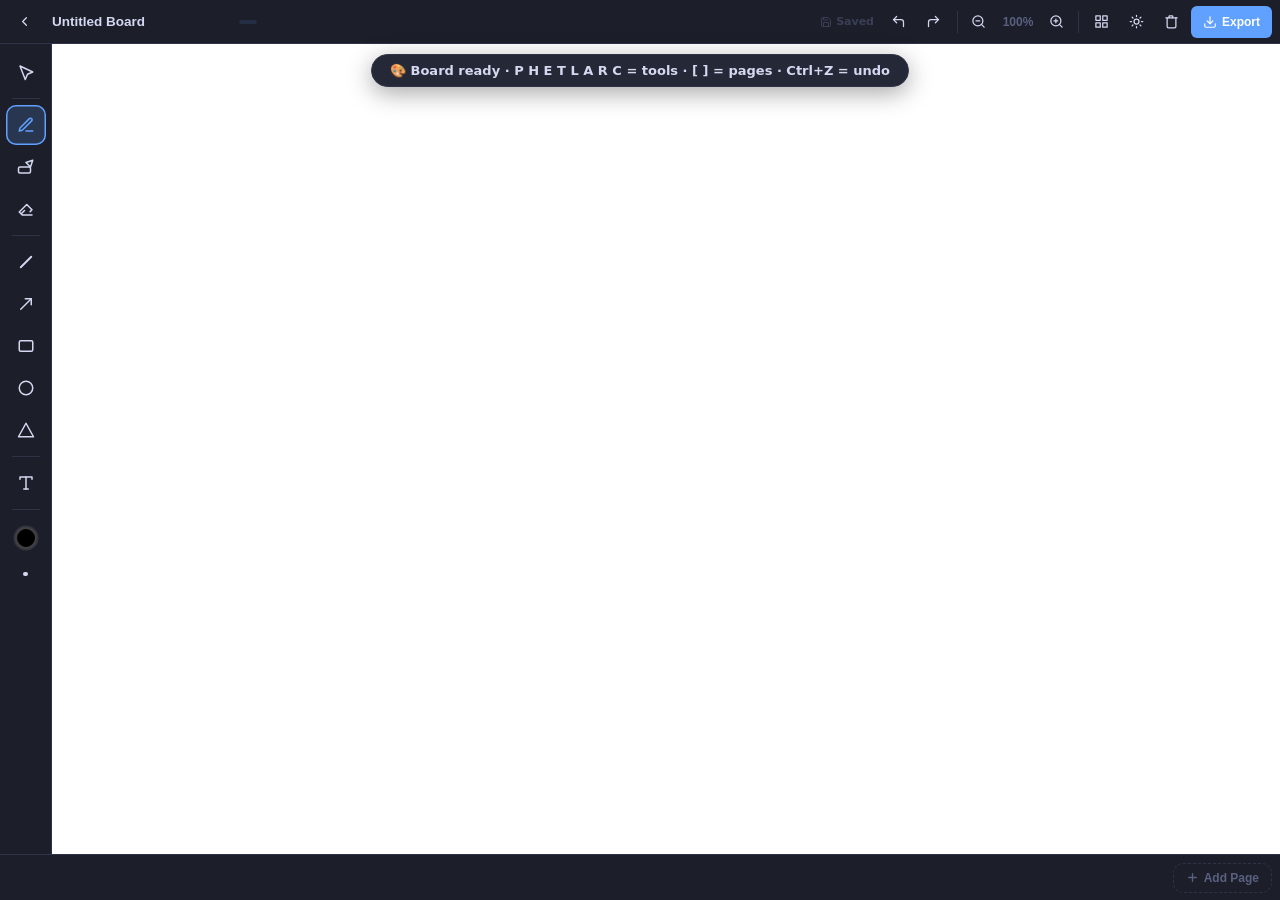
==== canvas.html @ 5889ad1d "Initial commit" ====
<!DOCTYPE html>
<html lang="en">
<head>
  <meta charset="UTF-8"/>
  <meta name="viewport" content="width=device-width,initial-scale=1,maximum-scale=1,user-scalable=no"/>
  <title>StudyCanvas Board</title>
  <link rel="stylesheet" href="canvas-styles.css"/>
</head>
<body>

<!-- ═══════════════════════════════════════════
     TOP BAR  (same slim bar as Ziteboard)
═══════════════════════════════════════════════ -->
<header class="zb-topbar">

  <div class="zb-topbar__left">
    <!-- Back -->
    <button class="zb-icon-btn" id="btn-back" title="Back to Notes">
      <svg viewBox="0 0 24 24"><polyline points="15 18 9 12 15 6"/></svg>
    </button>
    <!-- Board title -->
    <input  class="zb-title" id="board-title" value="Untitled Board" spellcheck="false"/>
    <span   class="zb-subject-pill" id="subject-pill"></span>
  </div>

  <div class="zb-topbar__right">
    <!-- Auto-save badge -->
    <span class="zb-save-badge" id="save-badge">
      <svg viewBox="0 0 24 24"><path d="M19 21H5a2 2 0 0 1-2-2V5a2 2 0 0 1 2-2h11l5 5v11a2 2 0 0 1-2 2z"/><polyline points="17 21 17 13 7 13 7 21"/><polyline points="7 3 7 8 15 8"/></svg>
      <span id="save-text">Saved</span>
    </span>

    <!-- Undo -->
    <button class="zb-icon-btn" id="btn-undo" title="Undo  Ctrl+Z">
      <svg viewBox="0 0 24 24"><polyline points="9 14 4 9 9 4"/><path d="M20 20v-7a4 4 0 0 0-4-4H4"/></svg>
    </button>
    <!-- Redo -->
    <button class="zb-icon-btn" id="btn-redo" title="Redo  Ctrl+Y">
      <svg viewBox="0 0 24 24"><polyline points="15 14 20 9 15 4"/><path d="M4 20v-7a4 4 0 0 1 4-4h12"/></svg>
    </button>

    <div class="zb-topbar-sep"></div>

    <!-- Zoom -->
    <button class="zb-icon-btn zb-zoom-btn" id="btn-zoom-out" title="Zoom out">
      <svg viewBox="0 0 24 24"><circle cx="11" cy="11" r="8"/><line x1="21" y1="21" x2="16.65" y2="16.65"/><line x1="8" y1="11" x2="14" y2="11"/></svg>
    </button>
    <button class="zb-zoom-display" id="btn-zoom-reset" title="Reset zoom">100%</button>
    <button class="zb-icon-btn zb-zoom-btn" id="btn-zoom-in" title="Zoom in">
      <svg viewBox="0 0 24 24"><circle cx="11" cy="11" r="8"/><line x1="21" y1="21" x2="16.65" y2="16.65"/><line x1="11" y1="8" x2="11" y2="14"/><line x1="8" y1="11" x2="14" y2="11"/></svg>
    </button>

    <div class="zb-topbar-sep"></div>

    <!-- Grid toggle -->
    <button class="zb-icon-btn" id="btn-grid" title="Toggle grid">
      <svg viewBox="0 0 24 24"><rect x="3" y="3" width="7" height="7"/><rect x="14" y="3" width="7" height="7"/><rect x="14" y="14" width="7" height="7"/><rect x="3" y="14" width="7" height="7"/></svg>
    </button>

    <!-- Board theme -->
    <button class="zb-icon-btn" id="btn-theme" title="Board background">
      <svg viewBox="0 0 24 24"><circle cx="12" cy="12" r="4"/><path d="M12 2v2M12 20v2M4.93 4.93l1.41 1.41M17.66 17.66l1.41 1.41M2 12h2M20 12h2M6.34 17.66l-1.41 1.41M19.07 4.93l-1.41 1.41"/></svg>
    </button>

    <!-- Clear page -->
    <button class="zb-icon-btn zb-danger-btn" id="btn-clear" title="Clear current page">
      <svg viewBox="0 0 24 24"><polyline points="3 6 5 6 21 6"/><path d="M19 6v14a2 2 0 0 1-2 2H7a2 2 0 0 1-2-2V6m3 0V4a1 1 0 0 1 1-1h4a1 1 0 0 1 1 1v2"/></svg>
    </button>

    <!-- Export dropdown trigger -->
    <div class="zb-dropdown-wrap" id="export-wrap">
      <button class="zb-icon-btn zb-accent-btn" id="btn-export-toggle" title="Export">
        <svg viewBox="0 0 24 24"><path d="M21 15v4a2 2 0 0 1-2 2H5a2 2 0 0 1-2-2v-4"/><polyline points="7 10 12 15 17 10"/><line x1="12" y1="15" x2="12" y2="3"/></svg>
        Export
      </button>
      <div class="zb-dropdown" id="export-menu">
        <button class="zb-dropdown-item" id="export-png">
          <svg viewBox="0 0 24 24"><rect x="3" y="3" width="18" height="18" rx="2"/><circle cx="8.5" cy="8.5" r="1.5"/><polyline points="21 15 16 10 5 21"/></svg>
          PNG — current page
        </button>
        <button class="zb-dropdown-item" id="export-pdf">
          <svg viewBox="0 0 24 24"><path d="M14 2H6a2 2 0 0 0-2 2v16a2 2 0 0 0 2 2h12a2 2 0 0 0 2-2V8z"/><polyline points="14 2 14 8 20 8"/><line x1="16" y1="13" x2="8" y2="13"/><line x1="16" y1="17" x2="8" y2="17"/><polyline points="10 9 9 9 8 9"/></svg>
          PDF — all pages
        </button>
      </div>
    </div>
  </div>
</header>

<!-- ═══════════════════════════════════════════
     MAIN WORKSPACE
═══════════════════════════════════════════════ -->
<div class="zb-workspace">

  <!-- ── LEFT TOOLBAR (Ziteboard-exact vertical) ── -->
  <aside class="zb-toolbar" id="zb-toolbar">

    <!-- Select -->
    <button class="zb-tool" data-tool="select" title="Select  V">
      <svg viewBox="0 0 24 24"><path d="M4 4l7 18 3-7 7-3L4 4z"/></svg>
    </button>

    <div class="zb-tool-sep"></div>

    <!-- Pen -->
    <button class="zb-tool active" data-tool="pen" title="Pen  P">
      <svg viewBox="0 0 24 24"><path d="M12 20h9"/><path d="M16.5 3.5a2.121 2.121 0 0 1 3 3L7 19l-4 1 1-4L16.5 3.5z"/></svg>
    </button>

    <!-- Highlighter -->
    <button class="zb-tool" data-tool="highlighter" title="Highlighter  H">
      <svg viewBox="0 0 24 24"><rect x="2" y="12" width="16" height="8" rx="2"/><path d="M18 12l3-9-9 3 6 6z"/></svg>
    </button>

    <!-- Eraser -->
    <button class="zb-tool" data-tool="eraser" title="Eraser  E">
      <svg viewBox="0 0 24 24"><path d="M20 20H7L3 16l10-10 7 7-2.5 2.5"/><path d="M6 18l4-4"/></svg>
    </button>

    <div class="zb-tool-sep"></div>

    <!-- Line -->
    <button class="zb-tool" data-tool="line" title="Line  L">
      <svg viewBox="0 0 24 24"><line x1="5" y1="19" x2="19" y2="5" stroke-width="2.5"/></svg>
    </button>

    <!-- Arrow -->
    <button class="zb-tool" data-tool="arrow" title="Arrow  A">
      <svg viewBox="0 0 24 24"><line x1="5" y1="19" x2="19" y2="5"/><polyline points="11 5 19 5 19 13"/></svg>
    </button>

    <!-- Rectangle -->
    <button class="zb-tool" data-tool="rect" title="Rectangle  R">
      <svg viewBox="0 0 24 24"><rect x="3" y="5" width="18" height="14" rx="2"/></svg>
    </button>

    <!-- Circle -->
    <button class="zb-tool" data-tool="circle" title="Circle  C">
      <svg viewBox="0 0 24 24"><circle cx="12" cy="12" r="9"/></svg>
    </button>

    <!-- Triangle -->
    <button class="zb-tool" data-tool="triangle" title="Triangle">
      <svg viewBox="0 0 24 24"><polygon points="12 3 22 21 2 21"/></svg>
    </button>

    <div class="zb-tool-sep"></div>

    <!-- Text -->
    <button class="zb-tool" data-tool="text" title="Text  T">
      <svg viewBox="0 0 24 24"><polyline points="4 7 4 4 20 4 20 7"/><line x1="9" y1="20" x2="15" y2="20"/><line x1="12" y1="4" x2="12" y2="20"/></svg>
    </button>

    <div class="zb-tool-sep"></div>

    <!-- Current color chip (opens color panel) -->
    <button class="zb-color-chip" id="color-chip" title="Color">
      <span class="zb-color-chip__inner" id="color-chip-inner"></span>
    </button>

    <!-- Stroke size indicator -->
    <button class="zb-size-chip" id="size-chip" title="Stroke width">
      <span class="zb-size-dot" id="size-dot"></span>
    </button>

  </aside>

  <!-- ── FLOATING COLOR PANEL ── -->
  <div class="zb-color-panel" id="color-panel">
    <div class="zb-color-panel__swatches">
      <button class="zb-swatch" data-color="#000000" style="background:#000" title="Black"></button>
      <button class="zb-swatch" data-color="#ffffff" style="background:#fff;border:1px solid #ccc" title="White"></button>
      <button class="zb-swatch" data-color="#ef4444" style="background:#ef4444" title="Red"></button>
      <button class="zb-swatch" data-color="#f97316" style="background:#f97316" title="Orange"></button>
      <button class="zb-swatch" data-color="#eab308" style="background:#eab308" title="Yellow"></button>
      <button class="zb-swatch" data-color="#22c55e" style="background:#22c55e" title="Green"></button>
      <button class="zb-swatch" data-color="#06b6d4" style="background:#06b6d4" title="Cyan"></button>
      <button class="zb-swatch" data-color="#3b82f6" style="background:#3b82f6" title="Blue"></button>
      <button class="zb-swatch" data-color="#8b5cf6" style="background:#8b5cf6" title="Purple"></button>
      <button class="zb-swatch" data-color="#ec4899" style="background:#ec4899" title="Pink"></button>
      <button class="zb-swatch" data-color="#6b7280" style="background:#6b7280" title="Gray"></button>
      <button class="zb-swatch" data-color="#1e293b" style="background:#1e293b" title="Dark"></button>
    </div>
    <label class="zb-custom-color-wrap" title="Custom">
      <span>Custom</span>
      <input type="color" id="custom-color" value="#000000"/>
    </label>
    <!-- Stroke size -->
    <div class="zb-size-row">
      <span class="zb-size-row__label">Size</span>
      <div class="zb-size-presets">
        <button class="zb-size-preset" data-sz="2"  title="Thin"><span style="width:3px;height:3px;background:currentColor;border-radius:50%;display:block"></span></button>
        <button class="zb-size-preset" data-sz="5"  title="Medium"><span style="width:7px;height:7px;background:currentColor;border-radius:50%;display:block"></span></button>
        <button class="zb-size-preset" data-sz="10" title="Thick"><span style="width:12px;height:12px;background:currentColor;border-radius:50%;display:block"></span></button>
        <button class="zb-size-preset" data-sz="20" title="XL"><span style="width:18px;height:18px;background:currentColor;border-radius:50%;display:block"></span></button>
      </div>
      <input type="range" min="1" max="40" value="3" class="zb-size-slider" id="size-slider"/>
    </div>
  </div>

  <!-- ── CANVAS AREA ── -->
  <div class="zb-canvas-wrap" id="canvas-wrap">
    <canvas id="grid-canvas"></canvas>
    <canvas id="draw-canvas"></canvas>
    <canvas id="temp-canvas"></canvas>
    <textarea id="text-box" class="zb-text-box" placeholder="Type…  (Ctrl+Enter = commit)"></textarea>
  </div>

</div>

<!-- ═══════════════════════════════════════════
     BOTTOM PAGE BAR  (Ziteboard-style)
═══════════════════════════════════════════════ -->
<footer class="zb-pagebar">
  <div class="zb-pagebar__scroll" id="page-tabs-wrap">
    <div class="zb-pagebar__tabs" id="page-tabs"></div>
  </div>
  <button class="zb-add-page" id="btn-add-page">
    <svg viewBox="0 0 24 24"><line x1="12" y1="5" x2="12" y2="19"/><line x1="5" y1="12" x2="19" y2="12"/></svg>
    Add Page
  </button>
</footer>

<!-- ── CONFIRM MODAL ── -->
<div class="zb-modal-overlay" id="zb-confirm">
  <div class="zb-modal">
    <p class="zb-modal__title"  id="conf-title">Are you sure?</p>
    <p class="zb-modal__body"   id="conf-body">This cannot be undone.</p>
    <div class="zb-modal__btns">
      <button class="zb-btn-ghost"   id="conf-cancel">Cancel</button>
      <button class="zb-btn-danger"  id="conf-ok">Yes, delete</button>
    </div>
  </div>
</div>

<!-- ── TOAST ── -->
<div class="zb-toast" id="zb-toast"></div>

<!-- ── Custom cursor ── -->
<div class="zb-cursor" id="zb-cursor"></div>

<script src="canvas-script.js"></script>
</body>
</html>
---- canvas-styles.css ----
/* ====================================================
   StudyCanvas — canvas-styles.css
   Ziteboard-exact layout & feel
   ==================================================== */

*,*::before,*::after{box-sizing:border-box;margin:0;padding:0}
html,body{width:100%;height:100%;overflow:hidden;-webkit-font-smoothing:antialiased}

/* ── THEME VARIABLES ── */
:root{
  /* board backgrounds */
  --board-white: #ffffff;
  --board-dark:  #1a1d27;
  --board-grid-light: rgba(0,0,0,0.07);
  --board-grid-dark:  rgba(255,255,255,0.06);

  /* UI chrome */
  --ui-bg:      #1c1e2a;
  --ui-bg2:     #252836;
  --ui-border:  #2e3347;
  --ui-text:    #d4d8f0;
  --ui-muted:   #5a6080;
  --ui-hover:   rgba(255,255,255,0.06);
  --ui-active:  rgba(99,160,255,0.18);
  --accent:     #60a0ff;
  --accent2:    #7eb8ff;
  --danger:     #f87171;
  --success:    #4ade80;

  --topbar-h:   44px;
  --sidebar-w:  52px;
  --pagebar-h:  46px;

  --radius-sm:  6px;
  --radius-md:  10px;
  --radius-lg:  16px;
}

body{
  font-family:-apple-system,BlinkMacSystemFont,'Segoe UI',system-ui,sans-serif;
  font-size:13px;
  color:var(--ui-text);
  background:var(--ui-bg);
  display:flex;
  flex-direction:column;
  height:100dvh;
}

/* ════════════════════════════════════
   TOP BAR
════════════════════════════════════ */
.zb-topbar{
  display:flex;
  align-items:center;
  height:var(--topbar-h);
  min-height:var(--topbar-h);
  background:var(--ui-bg);
  border-bottom:1px solid var(--ui-border);
  padding:0 8px;
  gap:4px;
  z-index:20;
  flex-shrink:0;
}

.zb-topbar__left{display:flex;align-items:center;gap:6px;flex:1;min-width:0}
.zb-topbar__right{display:flex;align-items:center;gap:3px;flex-shrink:0}

/* Title input */
.zb-title{
  background:none;border:none;outline:none;
  font-size:13.5px;font-weight:600;
  color:var(--ui-text);
  max-width:200px;min-width:80px;
  padding:3px 6px;border-radius:var(--radius-sm);
  transition:background .15s;
  white-space:nowrap;overflow:hidden;text-overflow:ellipsis;
}
.zb-title:focus{background:var(--ui-hover);}

/* Subject pill */
.zb-subject-pill{
  display:inline-block;
  font-size:10px;font-weight:700;letter-spacing:.06em;
  padding:2px 9px;border-radius:50px;
  background:rgba(96,160,255,.13);
  color:var(--accent);
  text-transform:uppercase;
  white-space:nowrap;
}

/* Icon buttons */
.zb-icon-btn{
  display:flex;align-items:center;justify-content:center;gap:5px;
  width:32px;height:32px;
  background:none;border:none;border-radius:var(--radius-sm);
  color:var(--ui-text);cursor:pointer;
  transition:background .12s,color .12s,transform .08s;
  flex-shrink:0;
}
.zb-icon-btn svg{width:15px;height:15px;fill:none;stroke:currentColor;stroke-width:2;stroke-linecap:round;stroke-linejoin:round}
.zb-icon-btn:hover{background:var(--ui-hover);}
.zb-icon-btn:active{transform:scale(.88);}
.zb-icon-btn.active{background:var(--ui-active);color:var(--accent);}

.zb-topbar-sep{width:1px;height:22px;background:var(--ui-border);margin:0 4px;flex-shrink:0}

/* Zoom display */
.zb-zoom-display{
  background:none;border:none;
  font-size:12px;font-weight:700;color:var(--ui-muted);
  padding:4px 6px;border-radius:var(--radius-sm);cursor:pointer;
  transition:background .12s,color .12s;min-width:44px;text-align:center;
}
.zb-zoom-display:hover{background:var(--ui-hover);color:var(--ui-text);}
.zb-zoom-btn{width:28px;height:28px;}

/* Save badge */
.zb-save-badge{
  display:flex;align-items:center;gap:4px;
  font-size:11px;font-weight:600;
  color:var(--ui-muted);opacity:.5;
  transition:opacity .25s,color .25s;
  padding:0 6px;
}
.zb-save-badge svg{width:12px;height:12px;fill:none;stroke:currentColor;stroke-width:2;stroke-linecap:round;stroke-linejoin:round}
.zb-save-badge.saving{opacity:1;color:#fbbf24}
.zb-save-badge.saved {opacity:1;color:var(--success)}

/* Danger + accent topbar buttons */
.zb-danger-btn:hover{background:rgba(248,113,113,.15)!important;color:var(--danger)!important}
.zb-accent-btn{
  display:flex;align-items:center;gap:5px;
  width:auto;padding:0 12px;
  background:var(--accent);color:#fff;
  font-size:12px;font-weight:700;
  border-radius:var(--radius-sm);
}
.zb-accent-btn:hover{opacity:.85;background:var(--accent)!important;color:#fff!important}
.zb-accent-btn svg{width:14px;height:14px;stroke:#fff}

/* Export dropdown */
.zb-dropdown-wrap{position:relative;}
.zb-dropdown{
  display:none;
  position:absolute;top:calc(100% + 6px);right:0;
  background:var(--ui-bg2);
  border:1px solid var(--ui-border);
  border-radius:var(--radius-md);
  overflow:hidden;
  box-shadow:0 8px 32px rgba(0,0,0,.4);
  min-width:200px;
  z-index:200;
}
.zb-dropdown.open{display:block}
.zb-dropdown-item{
  display:flex;align-items:center;gap:10px;
  width:100%;padding:11px 14px;
  background:none;border:none;
  color:var(--ui-text);font-size:13px;cursor:pointer;
  transition:background .12s;text-align:left;
}
.zb-dropdown-item:hover{background:var(--ui-hover)}
.zb-dropdown-item svg{width:15px;height:15px;fill:none;stroke:currentColor;stroke-width:2;stroke-linecap:round;stroke-linejoin:round;flex-shrink:0}

/* ════════════════════════════════════
   WORKSPACE  (sidebar + canvas)
════════════════════════════════════ */
.zb-workspace{
  display:flex;
  flex:1;
  overflow:hidden;
  position:relative;
}

/* ── LEFT TOOLBAR ── */
.zb-toolbar{
  width:var(--sidebar-w);
  min-width:var(--sidebar-w);
  background:var(--ui-bg);
  border-right:1px solid var(--ui-border);
  display:flex;
  flex-direction:column;
  align-items:center;
  padding:8px 0;
  gap:2px;
  overflow-y:auto;
  overflow-x:hidden;
  z-index:15;
  flex-shrink:0;
}
.zb-toolbar::-webkit-scrollbar{display:none}

/* Tool buttons */
.zb-tool{
  width:40px;height:40px;
  display:flex;align-items:center;justify-content:center;
  background:none;border:none;
  border-radius:var(--radius-md);
  color:var(--ui-text);cursor:pointer;
  position:relative;
  transition:background .12s,color .12s,transform .08s;
}
.zb-tool svg{width:18px;height:18px;fill:none;stroke:currentColor;stroke-width:2;stroke-linecap:round;stroke-linejoin:round;transition:stroke .12s}
.zb-tool:hover{background:var(--ui-hover)}
.zb-tool:active{transform:scale(.86)}
.zb-tool.active{
  background:var(--ui-active);
  color:var(--accent);
  box-shadow:inset 0 0 0 1.5px var(--accent);
}
.zb-tool.active svg{stroke:var(--accent)}

.zb-tool-sep{width:28px;height:1px;background:var(--ui-border);margin:4px 0;flex-shrink:0}

/* Color chip */
.zb-color-chip{
  width:36px;height:36px;
  display:flex;align-items:center;justify-content:center;
  background:none;border:none;cursor:pointer;
  border-radius:var(--radius-md);
  transition:background .12s;
  margin-top:4px;
}
.zb-color-chip:hover{background:var(--ui-hover)}
.zb-color-chip__inner{
  width:22px;height:22px;
  border-radius:50%;
  background:#000;
  border:2.5px solid rgba(255,255,255,.25);
  box-shadow:0 0 0 1.5px rgba(255,255,255,.1);
  transition:background .15s,box-shadow .15s;
  display:block;
}

/* Size chip */
.zb-size-chip{
  width:36px;height:32px;
  display:flex;align-items:center;justify-content:center;
  background:none;border:none;cursor:pointer;
  border-radius:var(--radius-sm);
  transition:background .12s;
}
.zb-size-chip:hover{background:var(--ui-hover)}
.zb-size-dot{
  border-radius:50%;
  background:var(--ui-text);
  display:block;
  width:6px;height:6px;
  transition:width .15s,height .15s;
}

/* ── FLOATING COLOR PANEL ── */
.zb-color-panel{
  position:absolute;
  left:calc(var(--sidebar-w) + 8px);
  bottom: calc(var(--pagebar-h) + 8px);
  background:var(--ui-bg2);
  border:1px solid var(--ui-border);
  border-radius:var(--radius-lg);
  padding:12px;
  width:220px;
  box-shadow:0 8px 32px rgba(0,0,0,.45);
  z-index:50;
  display:none;
  opacity:0;
  transform:translateX(-8px);
  transition:opacity .18s,transform .18s;
}
.zb-color-panel.open{display:block;}
.zb-color-panel.visible{opacity:1;transform:translateX(0);}

.zb-color-panel__swatches{
  display:grid;
  grid-template-columns:repeat(6,1fr);
  gap:6px;
  margin-bottom:10px;
}
.zb-swatch{
  width:28px;height:28px;
  border-radius:50%;
  border:2px solid transparent;
  cursor:pointer;
  transition:transform .12s,box-shadow .12s;
}
.zb-swatch:hover{transform:scale(1.2);}
.zb-swatch.active{
  box-shadow:0 0 0 2px var(--ui-bg2),0 0 0 4px var(--accent);
}

/* Custom color row */
.zb-custom-color-wrap{
  display:flex;align-items:center;justify-content:space-between;
  font-size:11.5px;color:var(--ui-muted);
  cursor:pointer;margin-bottom:10px;
  padding:6px 8px;background:var(--ui-hover);
  border-radius:var(--radius-sm);
}
.zb-custom-color-wrap input{
  width:28px;height:28px;
  border:none;border-radius:50%;
  cursor:pointer;padding:0;
  background:none;outline:none;
}

/* Stroke size row */
.zb-size-row{display:flex;flex-direction:column;gap:8px;}
.zb-size-row__label{font-size:11px;font-weight:700;color:var(--ui-muted);text-transform:uppercase;letter-spacing:.06em}
.zb-size-presets{display:flex;align-items:center;gap:8px;margin-bottom:2px;}
.zb-size-preset{
  width:32px;height:32px;
  display:flex;align-items:center;justify-content:center;
  background:var(--ui-hover);border:none;
  border-radius:var(--radius-sm);cursor:pointer;
  color:var(--ui-text);
  transition:background .12s,box-shadow .12s;
}
.zb-size-preset:hover{background:var(--ui-active);}
.zb-size-preset.active{background:var(--ui-active);box-shadow:inset 0 0 0 1.5px var(--accent);}
.zb-size-slider{
  -webkit-appearance:none;
  width:100%;height:4px;
  border-radius:4px;outline:none;cursor:pointer;
  background:linear-gradient(to right, var(--accent) 0%, var(--accent) 20%, var(--ui-border) 20%);
}
.zb-size-slider::-webkit-slider-thumb{
  -webkit-appearance:none;
  width:16px;height:16px;border-radius:50%;
  background:var(--accent);
  box-shadow:0 0 0 3px rgba(96,160,255,.2);
  cursor:pointer;
}

/* ── CANVAS WRAP ── */
.zb-canvas-wrap{
  position:relative;flex:1;overflow:hidden;
  background:var(--board-white);
  cursor:crosshair;
}
.zb-canvas-wrap.board-dark{background:var(--board-dark);}

#grid-canvas,#draw-canvas,#temp-canvas{
  position:absolute;top:0;left:0;
  width:100%;height:100%;
}
#grid-canvas{z-index:0;pointer-events:none;}
#draw-canvas{z-index:1;}
#temp-canvas{z-index:2;pointer-events:none;}

/* Text box */
.zb-text-box{
  position:absolute;z-index:10;
  background:transparent;border:none;
  outline:2px dashed var(--accent);
  outline-offset:3px;border-radius:4px;
  color:inherit;resize:none;overflow:hidden;
  min-width:120px;min-height:36px;
  padding:4px 8px;display:none;
  caret-color:var(--accent);line-height:1.5;
}

/* ── CURSOR ── */
.zb-cursor{
  position:fixed;pointer-events:none;z-index:9999;
  border-radius:50%;transform:translate(-50%,-50%);
  transition:width .07s,height .07s;
}

/* ════════════════════════════════════
   BOTTOM PAGE BAR
════════════════════════════════════ */
.zb-pagebar{
  display:flex;align-items:center;
  height:var(--pagebar-h);min-height:var(--pagebar-h);
  background:var(--ui-bg);
  border-top:1px solid var(--ui-border);
  padding:0 8px;gap:6px;
  z-index:15;flex-shrink:0;
}
.zb-pagebar__scroll{flex:1;overflow-x:auto;overflow-y:hidden;}
.zb-pagebar__scroll::-webkit-scrollbar{height:3px;}
.zb-pagebar__scroll::-webkit-scrollbar-track{background:transparent;}
.zb-pagebar__scroll::-webkit-scrollbar-thumb{background:var(--ui-border);border-radius:4px;}
.zb-pagebar__tabs{display:flex;align-items:center;gap:4px;padding:4px 0;}

/* Page tab */
.zb-page-tab{
  display:flex;align-items:center;gap:6px;
  height:30px;padding:0 12px 0 12px;
  background:var(--ui-bg2);
  border:1.5px solid transparent;
  border-radius:var(--radius-md);
  color:var(--ui-muted);font-size:12px;font-weight:600;
  cursor:pointer;white-space:nowrap;flex-shrink:0;
  transition:all .15s;
}
.zb-page-tab:hover{background:var(--ui-hover);color:var(--ui-text);}
.zb-page-tab.active{
  background:rgba(96,160,255,.12);
  border-color:var(--accent);
  color:var(--accent);
}
/* Thumbnail preview in tab */
.zb-page-tab__thumb{
  width:28px;height:20px;
  border-radius:3px;
  object-fit:cover;
  background:rgba(255,255,255,.08);
  flex-shrink:0;
}
.zb-page-tab__del{
  width:16px;height:16px;border:none;background:none;
  color:var(--ui-muted);cursor:pointer;border-radius:3px;
  font-size:14px;line-height:1;display:flex;align-items:center;justify-content:center;
  transition:background .12s,color .12s;
}
.zb-page-tab__del:hover{background:rgba(248,113,113,.2);color:var(--danger);}

/* Add page */
.zb-add-page{
  display:flex;align-items:center;gap:5px;
  height:30px;padding:0 12px;
  border:1.5px dashed var(--ui-border);
  background:none;border-radius:var(--radius-md);
  color:var(--ui-muted);font-size:12px;font-weight:700;
  cursor:pointer;flex-shrink:0;
  transition:border-color .15s,color .15s;
}
.zb-add-page svg{width:13px;height:13px;fill:none;stroke:currentColor;stroke-width:2.5;stroke-linecap:round}
.zb-add-page:hover{border-color:var(--accent);color:var(--accent);}

/* ════════════════════════════════════
   MODAL
════════════════════════════════════ */
.zb-modal-overlay{
  position:fixed;inset:0;background:rgba(0,0,0,.55);
  display:flex;align-items:center;justify-content:center;
  z-index:500;opacity:0;pointer-events:none;transition:opacity .2s;
}
.zb-modal-overlay.open{opacity:1;pointer-events:all;}
.zb-modal{
  background:var(--ui-bg2);border:1px solid var(--ui-border);
  border-radius:var(--radius-lg);
  padding:28px 24px 22px;width:88%;max-width:320px;text-align:center;
  transform:scale(.9);transition:transform .2s;
}
.zb-modal-overlay.open .zb-modal{transform:scale(1);}
.zb-modal__title{font-size:17px;font-weight:700;margin-bottom:8px;}
.zb-modal__body{font-size:13px;color:var(--ui-muted);margin-bottom:22px;}
.zb-modal__btns{display:flex;gap:10px;}
.zb-btn-ghost{flex:1;padding:11px;border-radius:var(--radius-md);border:1px solid var(--ui-border);background:none;color:var(--ui-text);font-size:14px;font-weight:600;cursor:pointer;transition:background .15s;}
.zb-btn-ghost:hover{background:var(--ui-hover);}
.zb-btn-danger{flex:1;padding:11px;border-radius:var(--radius-md);border:none;background:#ef4444;color:#fff;font-size:14px;font-weight:600;cursor:pointer;transition:opacity .15s;}
.zb-btn-danger:hover{opacity:.85;}

/* ════════════════════════════════════
   TOAST
════════════════════════════════════ */
.zb-toast{
  position:fixed;top:calc(var(--topbar-h) + 10px);left:50%;
  transform:translateX(-50%) translateY(-6px);
  background:var(--ui-bg2);border:1px solid var(--ui-border);
  color:var(--ui-text);font-size:13px;font-weight:600;
  padding:8px 18px;border-radius:50px;
  box-shadow:0 6px 24px rgba(0,0,0,.35);
  opacity:0;pointer-events:none;z-index:400;
  transition:opacity .22s,transform .22s;white-space:nowrap;
}
.zb-toast.show{opacity:1;transform:translateX(-50%) translateY(0);}

/* ════════════════════════════════════
   MOBILE  (<=600px)
════════════════════════════════════ */
@media(max-width:600px){
  :root{--sidebar-w:0px}
  .zb-toolbar{
    position:fixed;bottom:var(--pagebar-h);left:0;right:0;
    width:100%;height:52px;
    flex-direction:row;
    border-right:none;border-top:1px solid var(--ui-border);
    padding:4px 8px;gap:2px;
    overflow-x:auto;overflow-y:hidden;
    z-index:20;
  }
  .zb-tool-sep{width:1px;height:28px;margin:0 2px;}
  .zb-color-panel{
    bottom:calc(var(--pagebar-h) + 56px);
    left:8px;
  }
}
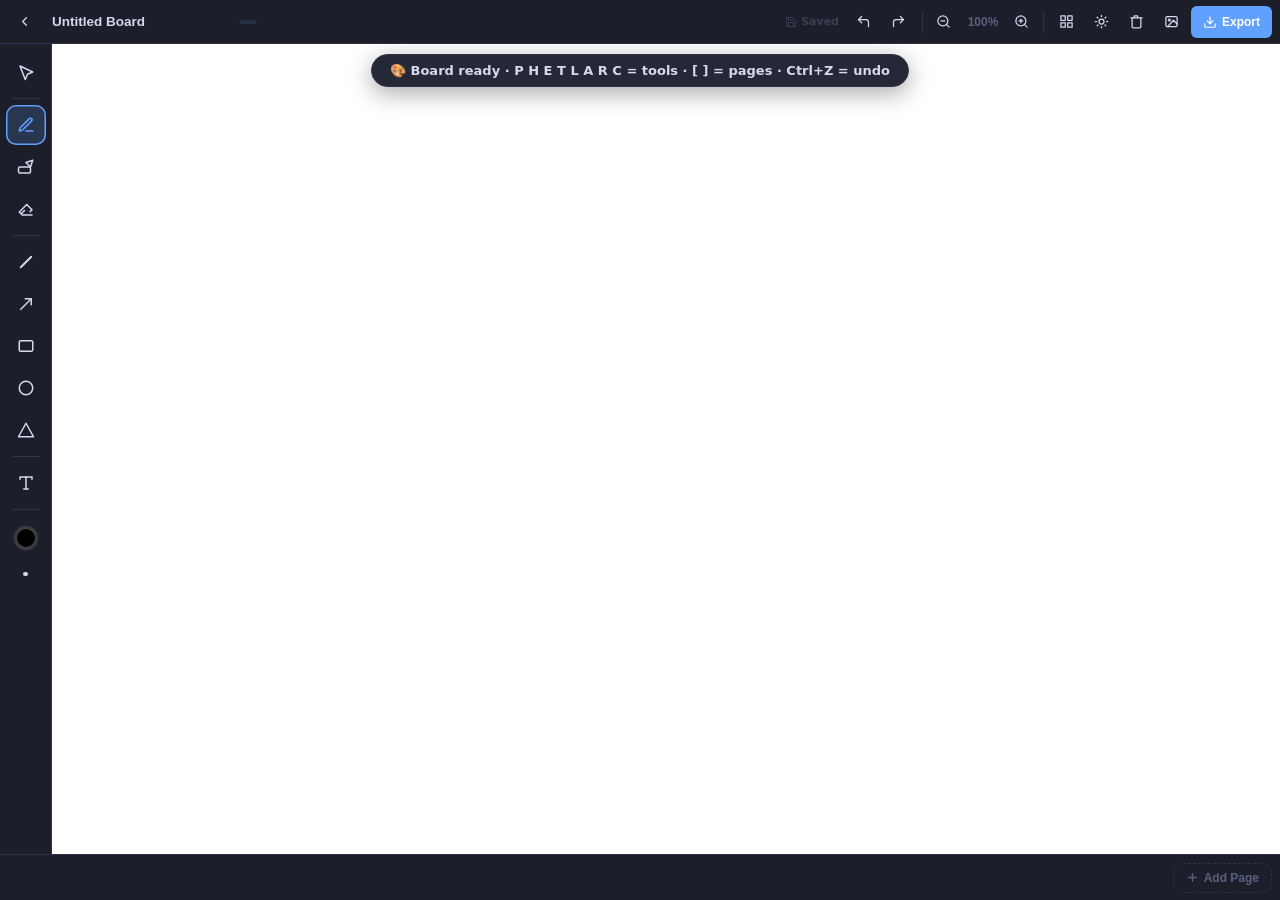
==== commit 9dd3b71f: "Add board image import system Agent-Logs-Url: https://github.com/NitishSolves/rkgit-hackwarts-StudyC" ====
--- a/canvas.html
+++ b/canvas.html
@@ -65,6 +65,11 @@
     <!-- Clear page -->
     <button class="zb-icon-btn zb-danger-btn" id="btn-clear" title="Clear current page">
       <svg viewBox="0 0 24 24"><polyline points="3 6 5 6 21 6"/><path d="M19 6v14a2 2 0 0 1-2 2H7a2 2 0 0 1-2-2V6m3 0V4a1 1 0 0 1 1-1h4a1 1 0 0 1 1 1v2"/></svg>
+    </button>
+
+    <!-- Import image -->
+    <button class="zb-icon-btn" id="btn-import-image" title="Import image">
+      <svg viewBox="0 0 24 24"><rect x="3" y="4" width="18" height="16" rx="2"/><circle cx="8.5" cy="9.5" r="1.5"/><polyline points="21 16 15 10 6 20"/></svg>
     </button>
 
     <!-- Export dropdown trigger -->
@@ -238,6 +243,7 @@
 
 <!-- ── Custom cursor ── -->
 <div class="zb-cursor" id="zb-cursor"></div>
+<input type="file" id="import-image-input" accept="image/*" hidden/>
 
 <script src="canvas-script.js"></script>
 </body>
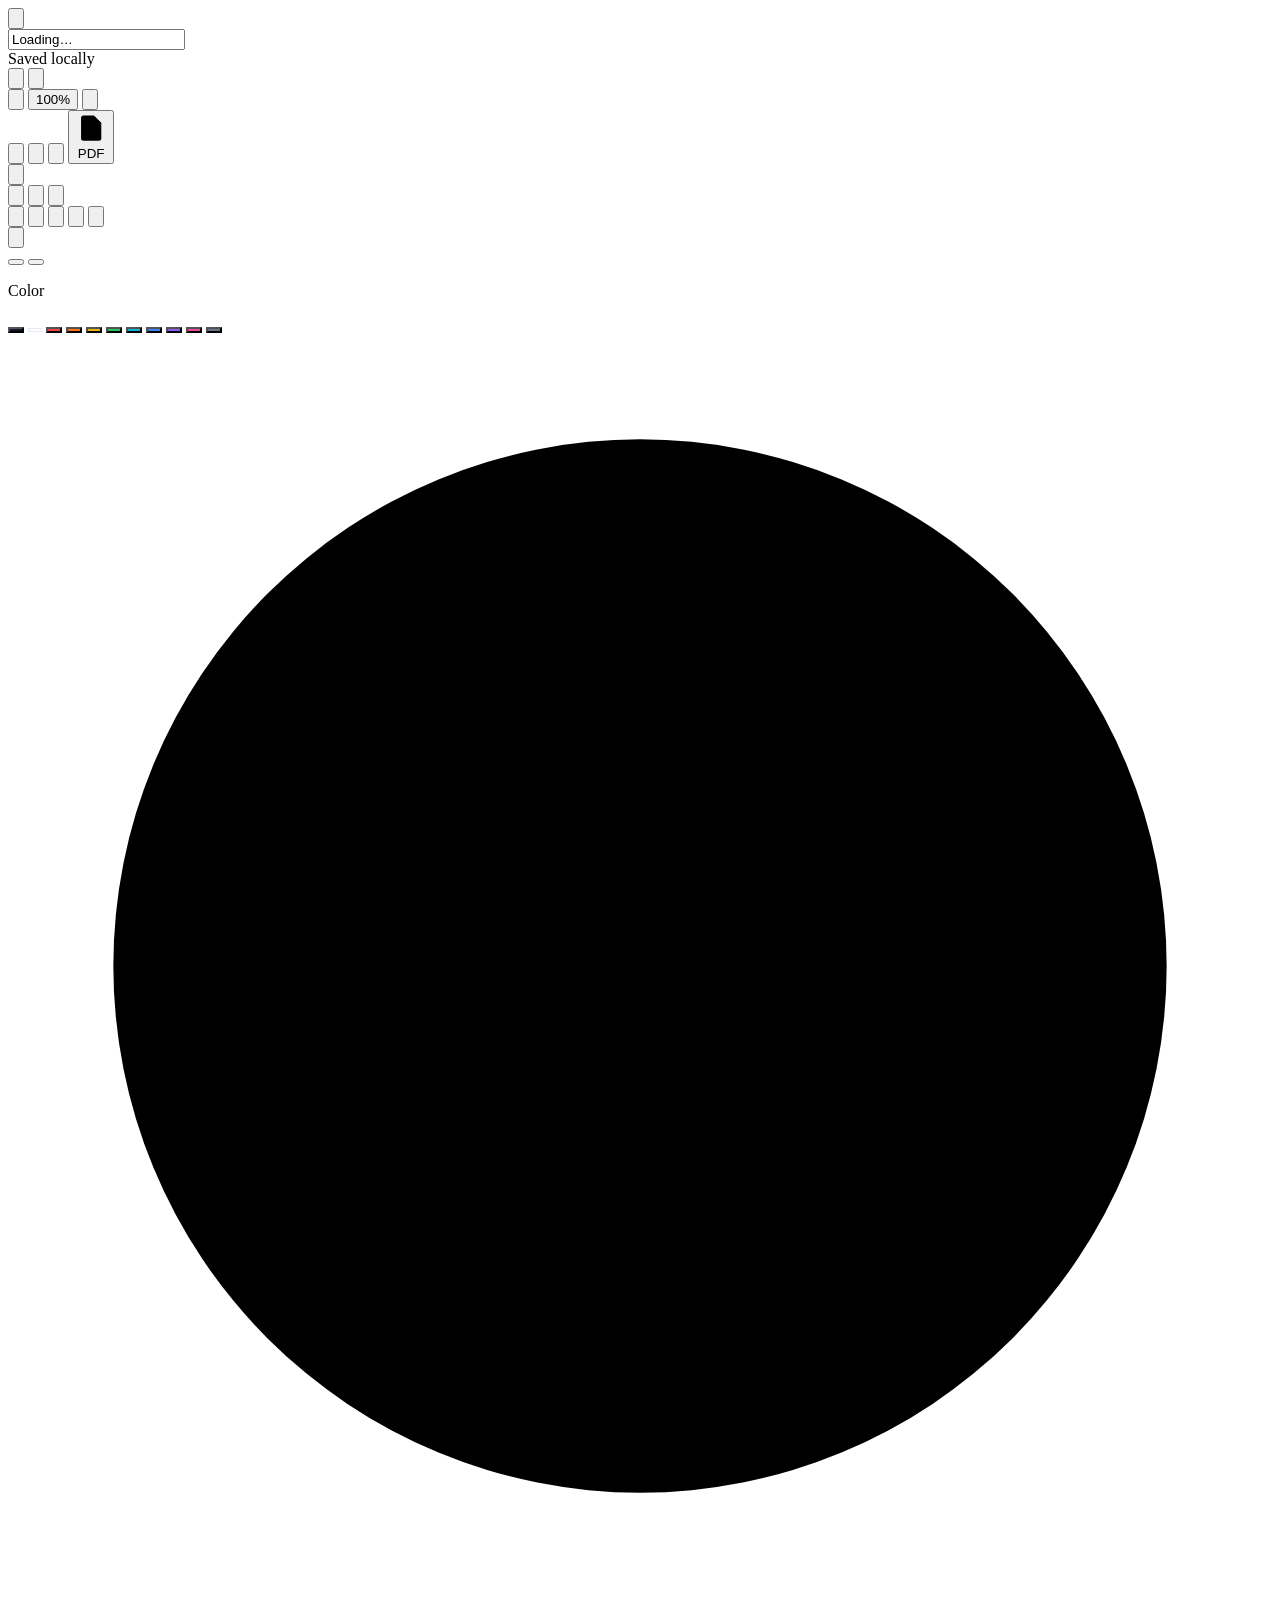
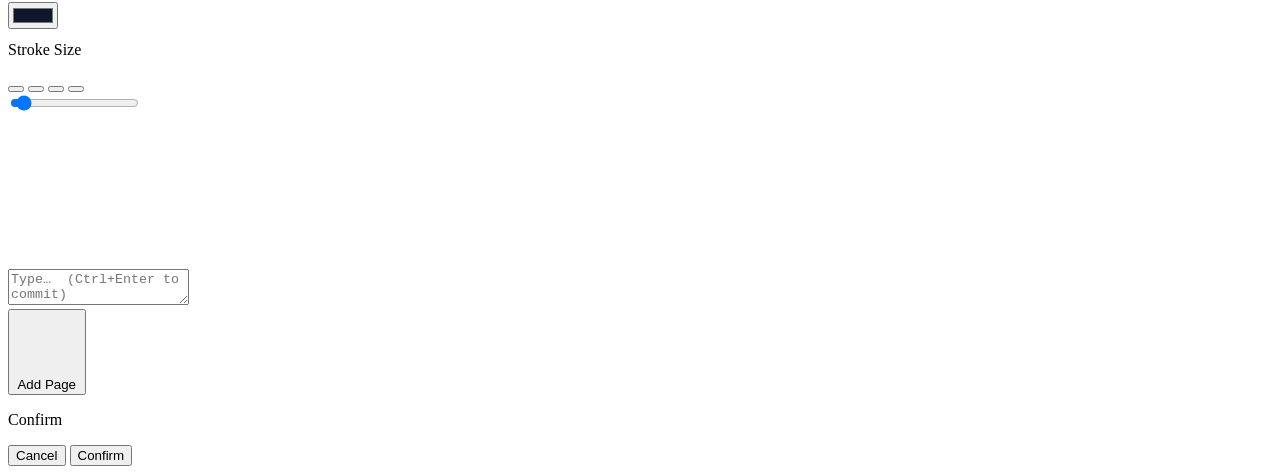
==== commit 5ff8012e: "Update canvas.html" ====
--- a/canvas.html
+++ b/canvas.html
@@ -6,244 +6,212 @@
   <title>StudyCanvas Board</title>
   <link rel="stylesheet" href="canvas-styles.css"/>
 </head>
-<body>
-
-<!-- ═══════════════════════════════════════════
-     TOP BAR  (same slim bar as Ziteboard)
-═══════════════════════════════════════════════ -->
+<body class="board-light">
+
+<!-- ════════════════════════════════
+     TOP BAR
+════════════════════════════════ -->
 <header class="zb-topbar">
-
   <div class="zb-topbar__left">
-    <!-- Back -->
-    <button class="zb-icon-btn" id="btn-back" title="Back to Notes">
+    <button class="zb-tb-btn" id="btn-back" title="Back to Notes" aria-label="Back to Notes">
       <svg viewBox="0 0 24 24"><polyline points="15 18 9 12 15 6"/></svg>
     </button>
-    <!-- Board title -->
-    <input  class="zb-title" id="board-title" value="Untitled Board" spellcheck="false"/>
-    <span   class="zb-subject-pill" id="subject-pill"></span>
+    <div class="zb-note-info">
+      <input class="zb-title" id="board-title" value="Loading…" spellcheck="false" aria-label="Board title"/>
+      <span class="zb-subject-pill" id="subject-pill"></span>
+    </div>
+  </div>
+
+  <div class="zb-topbar__centre">
+    <div class="zb-save-status" id="save-status">
+      <span class="zb-save-dot" id="save-dot"></span>
+      <span id="save-text">Saved locally</span>
+    </div>
   </div>
 
   <div class="zb-topbar__right">
-    <!-- Auto-save badge -->
-    <span class="zb-save-badge" id="save-badge">
-      <svg viewBox="0 0 24 24"><path d="M19 21H5a2 2 0 0 1-2-2V5a2 2 0 0 1 2-2h11l5 5v11a2 2 0 0 1-2 2z"/><polyline points="17 21 17 13 7 13 7 21"/><polyline points="7 3 7 8 15 8"/></svg>
-      <span id="save-text">Saved</span>
-    </span>
-
     <!-- Undo -->
-    <button class="zb-icon-btn" id="btn-undo" title="Undo  Ctrl+Z">
+    <button class="zb-tb-btn" id="btn-undo" title="Undo  Ctrl+Z" aria-label="Undo">
       <svg viewBox="0 0 24 24"><polyline points="9 14 4 9 9 4"/><path d="M20 20v-7a4 4 0 0 0-4-4H4"/></svg>
     </button>
     <!-- Redo -->
-    <button class="zb-icon-btn" id="btn-redo" title="Redo  Ctrl+Y">
+    <button class="zb-tb-btn" id="btn-redo" title="Redo  Ctrl+Y" aria-label="Redo">
       <svg viewBox="0 0 24 24"><polyline points="15 14 20 9 15 4"/><path d="M4 20v-7a4 4 0 0 1 4-4h12"/></svg>
     </button>
 
-    <div class="zb-topbar-sep"></div>
-
-    <!-- Zoom -->
-    <button class="zb-icon-btn zb-zoom-btn" id="btn-zoom-out" title="Zoom out">
+    <div class="zb-sep"></div>
+
+    <!-- Zoom controls -->
+    <button class="zb-tb-btn zb-zoom-side" id="btn-zoom-out" title="Zoom Out  Ctrl+−" aria-label="Zoom out">
       <svg viewBox="0 0 24 24"><circle cx="11" cy="11" r="8"/><line x1="21" y1="21" x2="16.65" y2="16.65"/><line x1="8" y1="11" x2="14" y2="11"/></svg>
     </button>
-    <button class="zb-zoom-display" id="btn-zoom-reset" title="Reset zoom">100%</button>
-    <button class="zb-icon-btn zb-zoom-btn" id="btn-zoom-in" title="Zoom in">
+    <button class="zb-zoom-pct" id="btn-zoom-reset" title="Reset Zoom  (double-click)" aria-label="Reset zoom">100%</button>
+    <button class="zb-tb-btn zb-zoom-side" id="btn-zoom-in" title="Zoom In  Ctrl+=" aria-label="Zoom in">
       <svg viewBox="0 0 24 24"><circle cx="11" cy="11" r="8"/><line x1="21" y1="21" x2="16.65" y2="16.65"/><line x1="11" y1="8" x2="11" y2="14"/><line x1="8" y1="11" x2="14" y2="11"/></svg>
     </button>
 
-    <div class="zb-topbar-sep"></div>
+    <div class="zb-sep"></div>
 
     <!-- Grid toggle -->
-    <button class="zb-icon-btn" id="btn-grid" title="Toggle grid">
+    <button class="zb-tb-btn" id="btn-grid" title="Toggle Grid  G" aria-label="Toggle grid">
       <svg viewBox="0 0 24 24"><rect x="3" y="3" width="7" height="7"/><rect x="14" y="3" width="7" height="7"/><rect x="14" y="14" width="7" height="7"/><rect x="3" y="14" width="7" height="7"/></svg>
     </button>
 
-    <!-- Board theme -->
-    <button class="zb-icon-btn" id="btn-theme" title="Board background">
-      <svg viewBox="0 0 24 24"><circle cx="12" cy="12" r="4"/><path d="M12 2v2M12 20v2M4.93 4.93l1.41 1.41M17.66 17.66l1.41 1.41M2 12h2M20 12h2M6.34 17.66l-1.41 1.41M19.07 4.93l-1.41 1.41"/></svg>
+    <!-- Board background toggle (Light ↔ Dark) -->
+    <button class="zb-tb-btn" id="btn-theme" title="Switch Board Background" aria-label="Toggle board background">
+      <svg viewBox="0 0 24 24"><path d="M21 12.79A9 9 0 1 1 11.21 3 7 7 0 0 0 21 12.79z"/></svg>
     </button>
 
     <!-- Clear page -->
-    <button class="zb-icon-btn zb-danger-btn" id="btn-clear" title="Clear current page">
+    <button class="zb-tb-btn zb-danger" id="btn-clear" title="Clear Page" aria-label="Clear current page">
       <svg viewBox="0 0 24 24"><polyline points="3 6 5 6 21 6"/><path d="M19 6v14a2 2 0 0 1-2 2H7a2 2 0 0 1-2-2V6m3 0V4a1 1 0 0 1 1-1h4a1 1 0 0 1 1 1v2"/></svg>
     </button>
 
-    <!-- Import image -->
-    <button class="zb-icon-btn" id="btn-import-image" title="Import image">
-      <svg viewBox="0 0 24 24"><rect x="3" y="4" width="18" height="16" rx="2"/><circle cx="8.5" cy="9.5" r="1.5"/><polyline points="21 16 15 10 6 20"/></svg>
-    </button>
-
-    <!-- Export dropdown trigger -->
-    <div class="zb-dropdown-wrap" id="export-wrap">
-      <button class="zb-icon-btn zb-accent-btn" id="btn-export-toggle" title="Export">
-        <svg viewBox="0 0 24 24"><path d="M21 15v4a2 2 0 0 1-2 2H5a2 2 0 0 1-2-2v-4"/><polyline points="7 10 12 15 17 10"/><line x1="12" y1="15" x2="12" y2="3"/></svg>
-        Export
-      </button>
-      <div class="zb-dropdown" id="export-menu">
-        <button class="zb-dropdown-item" id="export-png">
-          <svg viewBox="0 0 24 24"><rect x="3" y="3" width="18" height="18" rx="2"/><circle cx="8.5" cy="8.5" r="1.5"/><polyline points="21 15 16 10 5 21"/></svg>
-          PNG — current page
-        </button>
-        <button class="zb-dropdown-item" id="export-pdf">
-          <svg viewBox="0 0 24 24"><path d="M14 2H6a2 2 0 0 0-2 2v16a2 2 0 0 0 2 2h12a2 2 0 0 0 2-2V8z"/><polyline points="14 2 14 8 20 8"/><line x1="16" y1="13" x2="8" y2="13"/><line x1="16" y1="17" x2="8" y2="17"/><polyline points="10 9 9 9 8 9"/></svg>
-          PDF — all pages
-        </button>
+    <!-- Export PDF -->
+    <button class="zb-tb-btn zb-accent" id="btn-export-pdf" title="Export all pages as PDF" aria-label="Export PDF">
+      <svg viewBox="0 0 24 24"><path d="M14 2H6a2 2 0 0 0-2 2v16a2 2 0 0 0 2 2h12a2 2 0 0 0 2-2V8z"/><polyline points="14 2 14 8 20 8"/><line x1="9" y1="13" x2="15" y2="13"/><line x1="9" y1="17" x2="15" y2="17"/></svg>
+      PDF
+    </button>
+  </div>
+</header>
+
+<!-- ════════════════════════════════
+     WORKSPACE
+════════════════════════════════ -->
+<div class="zb-workspace">
+
+  <!-- ── LEFT TOOLBAR ── -->
+  <aside class="zb-sidebar" role="toolbar" aria-label="Drawing tools">
+
+    <!-- Select -->
+    <button class="zb-tool" data-tool="select" title="Select & Move  V" aria-label="Select tool">
+      <svg viewBox="0 0 24 24"><path d="M4 4l7 18 3-7 7-3L4 4z"/></svg>
+    </button>
+
+    <div class="zb-tool-sep"></div>
+
+    <!-- Pen -->
+    <button class="zb-tool active" data-tool="pen" title="Pen  P" aria-label="Pen">
+      <svg viewBox="0 0 24 24"><path d="M12 20h9"/><path d="M16.5 3.5a2.121 2.121 0 0 1 3 3L7 19l-4 1 1-4L16.5 3.5z"/></svg>
+    </button>
+    <!-- Highlighter -->
+    <button class="zb-tool" data-tool="highlighter" title="Highlighter  H" aria-label="Highlighter">
+      <svg viewBox="0 0 24 24"><rect x="2" y="12" width="16" height="8" rx="2"/><path d="M18 12l3-9-9 3 6 6z"/></svg>
+    </button>
+    <!-- Eraser -->
+    <button class="zb-tool" data-tool="eraser" title="Eraser  E" aria-label="Eraser">
+      <svg viewBox="0 0 24 24"><path d="M20 20H7L3 16l10-10 7 7-2.5 2.5"/><path d="M6 18l4-4"/></svg>
+    </button>
+
+    <div class="zb-tool-sep"></div>
+
+    <!-- Shapes -->
+    <button class="zb-tool" data-tool="line"     title="Line  L"      aria-label="Line"><svg viewBox="0 0 24 24"><line x1="5" y1="19" x2="19" y2="5" stroke-width="2.2"/></svg></button>
+    <button class="zb-tool" data-tool="arrow"    title="Arrow  A"     aria-label="Arrow"><svg viewBox="0 0 24 24"><line x1="5" y1="19" x2="19" y2="5"/><polyline points="11 5 19 5 19 13"/></svg></button>
+    <button class="zb-tool" data-tool="rect"     title="Rectangle  R" aria-label="Rectangle"><svg viewBox="0 0 24 24"><rect x="3" y="5" width="18" height="14" rx="2"/></svg></button>
+    <button class="zb-tool" data-tool="circle"   title="Circle  C"    aria-label="Circle"><svg viewBox="0 0 24 24"><circle cx="12" cy="12" r="9"/></svg></button>
+    <button class="zb-tool" data-tool="triangle" title="Triangle"     aria-label="Triangle"><svg viewBox="0 0 24 24"><polygon points="12 3 22 21 2 21"/></svg></button>
+
+    <div class="zb-tool-sep"></div>
+
+    <!-- Text -->
+    <button class="zb-tool" data-tool="text" title="Text  T" aria-label="Text">
+      <svg viewBox="0 0 24 24"><polyline points="4 7 4 4 20 4 20 7"/><line x1="9" y1="20" x2="15" y2="20"/><line x1="12" y1="4" x2="12" y2="20"/></svg>
+    </button>
+
+    <div class="zb-tool-sep"></div>
+
+    <!-- Color chip -->
+    <button class="zb-color-chip" id="color-chip" title="Color & Size" aria-label="Open color panel" aria-expanded="false">
+      <span class="zb-color-chip-inner" id="color-chip-inner" style="background:#0f172a"></span>
+    </button>
+    <!-- Size chip -->
+    <button class="zb-size-chip" id="size-chip" title="Stroke Size" aria-label="Stroke size">
+      <span class="zb-size-dot" id="size-dot"></span>
+    </button>
+
+  </aside>
+
+  <!-- ── FLOATING COLOR + SIZE PANEL ── -->
+  <div class="zb-cpanel" id="color-panel" role="dialog" aria-label="Color and stroke panel" aria-hidden="true">
+    <p class="zb-cpanel-label">Color</p>
+    <div class="zb-swatches">
+      <button class="zb-sw active" data-color="#0f172a" style="background:#0f172a"                          title="Dark"   aria-label="Dark"></button>
+      <button class="zb-sw"        data-color="#ffffff" style="background:#fff;border:1.5px solid #e2e8f0"  title="White"  aria-label="White"></button>
+      <button class="zb-sw"        data-color="#ef4444" style="background:#ef4444"                          title="Red"    aria-label="Red"></button>
+      <button class="zb-sw"        data-color="#f97316" style="background:#f97316"                          title="Orange" aria-label="Orange"></button>
+      <button class="zb-sw"        data-color="#eab308" style="background:#eab308"                          title="Yellow" aria-label="Yellow"></button>
+      <button class="zb-sw"        data-color="#22c55e" style="background:#22c55e"                          title="Green"  aria-label="Green"></button>
+      <button class="zb-sw"        data-color="#06b6d4" style="background:#06b6d4"                          title="Cyan"   aria-label="Cyan"></button>
+      <button class="zb-sw"        data-color="#3b82f6" style="background:#3b82f6"                          title="Blue"   aria-label="Blue"></button>
+      <button class="zb-sw"        data-color="#8b5cf6" style="background:#8b5cf6"                          title="Purple" aria-label="Purple"></button>
+      <button class="zb-sw"        data-color="#ec4899" style="background:#ec4899"                          title="Pink"   aria-label="Pink"></button>
+      <button class="zb-sw"        data-color="#64748b" style="background:#64748b"                          title="Gray"   aria-label="Gray"></button>
+      <label  class="zb-sw zb-sw-custom" title="Custom color" aria-label="Custom color">
+        <svg viewBox="0 0 24 24"><circle cx="12" cy="12" r="10"/><path d="M12 8v8M8 12h8" stroke-width="2" stroke-linecap="round"/></svg>
+        <input type="color" id="custom-color" value="#0f172a" aria-label="Custom color picker"/>
+      </label>
+    </div>
+
+    <p class="zb-cpanel-label" style="margin-top:12px">Stroke Size</p>
+    <div class="zb-size-presets">
+      <button class="zb-sz-btn active" data-sz="2"  aria-label="Thin"><span style="width:3px;height:3px"></span></button>
+      <button class="zb-sz-btn"        data-sz="5"  aria-label="Medium"><span style="width:7px;height:7px"></span></button>
+      <button class="zb-sz-btn"        data-sz="10" aria-label="Thick"><span style="width:12px;height:12px"></span></button>
+      <button class="zb-sz-btn"        data-sz="20" aria-label="Extra thick"><span style="width:18px;height:18px"></span></button>
+    </div>
+    <input type="range" min="1" max="40" value="3" class="zb-size-slider" id="size-slider" aria-label="Stroke size"/>
+  </div>
+
+  <!-- ── CANVAS AREA ──
+       canvas-outer clips overflow
+       canvas-inner is scaled for zoom (transform applied here)
+       canvases fill 100% of canvas-inner
+  ── -->
+  <div class="zb-canvas-wrap" id="canvas-wrap">
+    <div class="zb-canvas-outer" id="canvas-outer">
+      <div class="zb-canvas-inner" id="canvas-inner">
+        <canvas id="grid-canvas"></canvas>
+        <canvas id="draw-canvas"></canvas>
+        <canvas id="temp-canvas"></canvas>
       </div>
     </div>
-  </div>
-</header>
-
-<!-- ═══════════════════════════════════════════
-     MAIN WORKSPACE
-═══════════════════════════════════════════════ -->
-<div class="zb-workspace">
-
-  <!-- ── LEFT TOOLBAR (Ziteboard-exact vertical) ── -->
-  <aside class="zb-toolbar" id="zb-toolbar">
-
-    <!-- Select -->
-    <button class="zb-tool" data-tool="select" title="Select  V">
-      <svg viewBox="0 0 24 24"><path d="M4 4l7 18 3-7 7-3L4 4z"/></svg>
-    </button>
-
-    <div class="zb-tool-sep"></div>
-
-    <!-- Pen -->
-    <button class="zb-tool active" data-tool="pen" title="Pen  P">
-      <svg viewBox="0 0 24 24"><path d="M12 20h9"/><path d="M16.5 3.5a2.121 2.121 0 0 1 3 3L7 19l-4 1 1-4L16.5 3.5z"/></svg>
-    </button>
-
-    <!-- Highlighter -->
-    <button class="zb-tool" data-tool="highlighter" title="Highlighter  H">
-      <svg viewBox="0 0 24 24"><rect x="2" y="12" width="16" height="8" rx="2"/><path d="M18 12l3-9-9 3 6 6z"/></svg>
-    </button>
-
-    <!-- Eraser -->
-    <button class="zb-tool" data-tool="eraser" title="Eraser  E">
-      <svg viewBox="0 0 24 24"><path d="M20 20H7L3 16l10-10 7 7-2.5 2.5"/><path d="M6 18l4-4"/></svg>
-    </button>
-
-    <div class="zb-tool-sep"></div>
-
-    <!-- Line -->
-    <button class="zb-tool" data-tool="line" title="Line  L">
-      <svg viewBox="0 0 24 24"><line x1="5" y1="19" x2="19" y2="5" stroke-width="2.5"/></svg>
-    </button>
-
-    <!-- Arrow -->
-    <button class="zb-tool" data-tool="arrow" title="Arrow  A">
-      <svg viewBox="0 0 24 24"><line x1="5" y1="19" x2="19" y2="5"/><polyline points="11 5 19 5 19 13"/></svg>
-    </button>
-
-    <!-- Rectangle -->
-    <button class="zb-tool" data-tool="rect" title="Rectangle  R">
-      <svg viewBox="0 0 24 24"><rect x="3" y="5" width="18" height="14" rx="2"/></svg>
-    </button>
-
-    <!-- Circle -->
-    <button class="zb-tool" data-tool="circle" title="Circle  C">
-      <svg viewBox="0 0 24 24"><circle cx="12" cy="12" r="9"/></svg>
-    </button>
-
-    <!-- Triangle -->
-    <button class="zb-tool" data-tool="triangle" title="Triangle">
-      <svg viewBox="0 0 24 24"><polygon points="12 3 22 21 2 21"/></svg>
-    </button>
-
-    <div class="zb-tool-sep"></div>
-
-    <!-- Text -->
-    <button class="zb-tool" data-tool="text" title="Text  T">
-      <svg viewBox="0 0 24 24"><polyline points="4 7 4 4 20 4 20 7"/><line x1="9" y1="20" x2="15" y2="20"/><line x1="12" y1="4" x2="12" y2="20"/></svg>
-    </button>
-
-    <div class="zb-tool-sep"></div>
-
-    <!-- Current color chip (opens color panel) -->
-    <button class="zb-color-chip" id="color-chip" title="Color">
-      <span class="zb-color-chip__inner" id="color-chip-inner"></span>
-    </button>
-
-    <!-- Stroke size indicator -->
-    <button class="zb-size-chip" id="size-chip" title="Stroke width">
-      <span class="zb-size-dot" id="size-dot"></span>
-    </button>
-
-  </aside>
-
-  <!-- ── FLOATING COLOR PANEL ── -->
-  <div class="zb-color-panel" id="color-panel">
-    <div class="zb-color-panel__swatches">
-      <button class="zb-swatch" data-color="#000000" style="background:#000" title="Black"></button>
-      <button class="zb-swatch" data-color="#ffffff" style="background:#fff;border:1px solid #ccc" title="White"></button>
-      <button class="zb-swatch" data-color="#ef4444" style="background:#ef4444" title="Red"></button>
-      <button class="zb-swatch" data-color="#f97316" style="background:#f97316" title="Orange"></button>
-      <button class="zb-swatch" data-color="#eab308" style="background:#eab308" title="Yellow"></button>
-      <button class="zb-swatch" data-color="#22c55e" style="background:#22c55e" title="Green"></button>
-      <button class="zb-swatch" data-color="#06b6d4" style="background:#06b6d4" title="Cyan"></button>
-      <button class="zb-swatch" data-color="#3b82f6" style="background:#3b82f6" title="Blue"></button>
-      <button class="zb-swatch" data-color="#8b5cf6" style="background:#8b5cf6" title="Purple"></button>
-      <button class="zb-swatch" data-color="#ec4899" style="background:#ec4899" title="Pink"></button>
-      <button class="zb-swatch" data-color="#6b7280" style="background:#6b7280" title="Gray"></button>
-      <button class="zb-swatch" data-color="#1e293b" style="background:#1e293b" title="Dark"></button>
-    </div>
-    <label class="zb-custom-color-wrap" title="Custom">
-      <span>Custom</span>
-      <input type="color" id="custom-color" value="#000000"/>
-    </label>
-    <!-- Stroke size -->
-    <div class="zb-size-row">
-      <span class="zb-size-row__label">Size</span>
-      <div class="zb-size-presets">
-        <button class="zb-size-preset" data-sz="2"  title="Thin"><span style="width:3px;height:3px;background:currentColor;border-radius:50%;display:block"></span></button>
-        <button class="zb-size-preset" data-sz="5"  title="Medium"><span style="width:7px;height:7px;background:currentColor;border-radius:50%;display:block"></span></button>
-        <button class="zb-size-preset" data-sz="10" title="Thick"><span style="width:12px;height:12px;background:currentColor;border-radius:50%;display:block"></span></button>
-        <button class="zb-size-preset" data-sz="20" title="XL"><span style="width:18px;height:18px;background:currentColor;border-radius:50%;display:block"></span></button>
-      </div>
-      <input type="range" min="1" max="40" value="3" class="zb-size-slider" id="size-slider"/>
-    </div>
-  </div>
-
-  <!-- ── CANVAS AREA ── -->
-  <div class="zb-canvas-wrap" id="canvas-wrap">
-    <canvas id="grid-canvas"></canvas>
-    <canvas id="draw-canvas"></canvas>
-    <canvas id="temp-canvas"></canvas>
-    <textarea id="text-box" class="zb-text-box" placeholder="Type…  (Ctrl+Enter = commit)"></textarea>
+    <!-- Text input sits OUTSIDE the inner so it is not scaled -->
+    <textarea id="text-box" class="zb-text-box" placeholder="Type…  (Ctrl+Enter to commit)" aria-label="Text input"></textarea>
   </div>
 
 </div>
 
-<!-- ═══════════════════════════════════════════
-     BOTTOM PAGE BAR  (Ziteboard-style)
-═══════════════════════════════════════════════ -->
-<footer class="zb-pagebar">
-  <div class="zb-pagebar__scroll" id="page-tabs-wrap">
-    <div class="zb-pagebar__tabs" id="page-tabs"></div>
-  </div>
-  <button class="zb-add-page" id="btn-add-page">
+<!-- ════════════════════════════════
+     BOTTOM PAGE BAR
+════════════════════════════════ -->
+<footer class="zb-pagebar" role="navigation" aria-label="Pages">
+  <div class="zb-pagebar-scroll">
+    <div class="zb-page-tabs" id="page-tabs"></div>
+  </div>
+  <button class="zb-add-page" id="btn-add-page" aria-label="Add new page">
     <svg viewBox="0 0 24 24"><line x1="12" y1="5" x2="12" y2="19"/><line x1="5" y1="12" x2="19" y2="12"/></svg>
     Add Page
   </button>
 </footer>
 
-<!-- ── CONFIRM MODAL ── -->
-<div class="zb-modal-overlay" id="zb-confirm">
+<!-- Confirm modal -->
+<div class="zb-modal-overlay" id="zb-confirm" role="dialog" aria-modal="true">
   <div class="zb-modal">
-    <p class="zb-modal__title"  id="conf-title">Are you sure?</p>
-    <p class="zb-modal__body"   id="conf-body">This cannot be undone.</p>
-    <div class="zb-modal__btns">
-      <button class="zb-btn-ghost"   id="conf-cancel">Cancel</button>
-      <button class="zb-btn-danger"  id="conf-ok">Yes, delete</button>
+    <p class="zb-modal-title" id="conf-title">Confirm</p>
+    <p class="zb-modal-body"  id="conf-body"></p>
+    <div class="zb-modal-btns">
+      <button class="zb-btn-ghost"  id="conf-cancel">Cancel</button>
+      <button class="zb-btn-danger" id="conf-ok">Confirm</button>
     </div>
   </div>
 </div>
 
-<!-- ── TOAST ── -->
-<div class="zb-toast" id="zb-toast"></div>
-
-<!-- ── Custom cursor ── -->
-<div class="zb-cursor" id="zb-cursor"></div>
-<input type="file" id="import-image-input" accept="image/*" hidden/>
+<!-- Toast -->
+<div class="zb-toast" id="zb-toast" role="status" aria-live="polite"></div>
+
+<!-- Cursor dot -->
+<div class="zb-cursor" id="zb-cursor" aria-hidden="true"></div>
 
 <script src="canvas-script.js"></script>
 </body>
